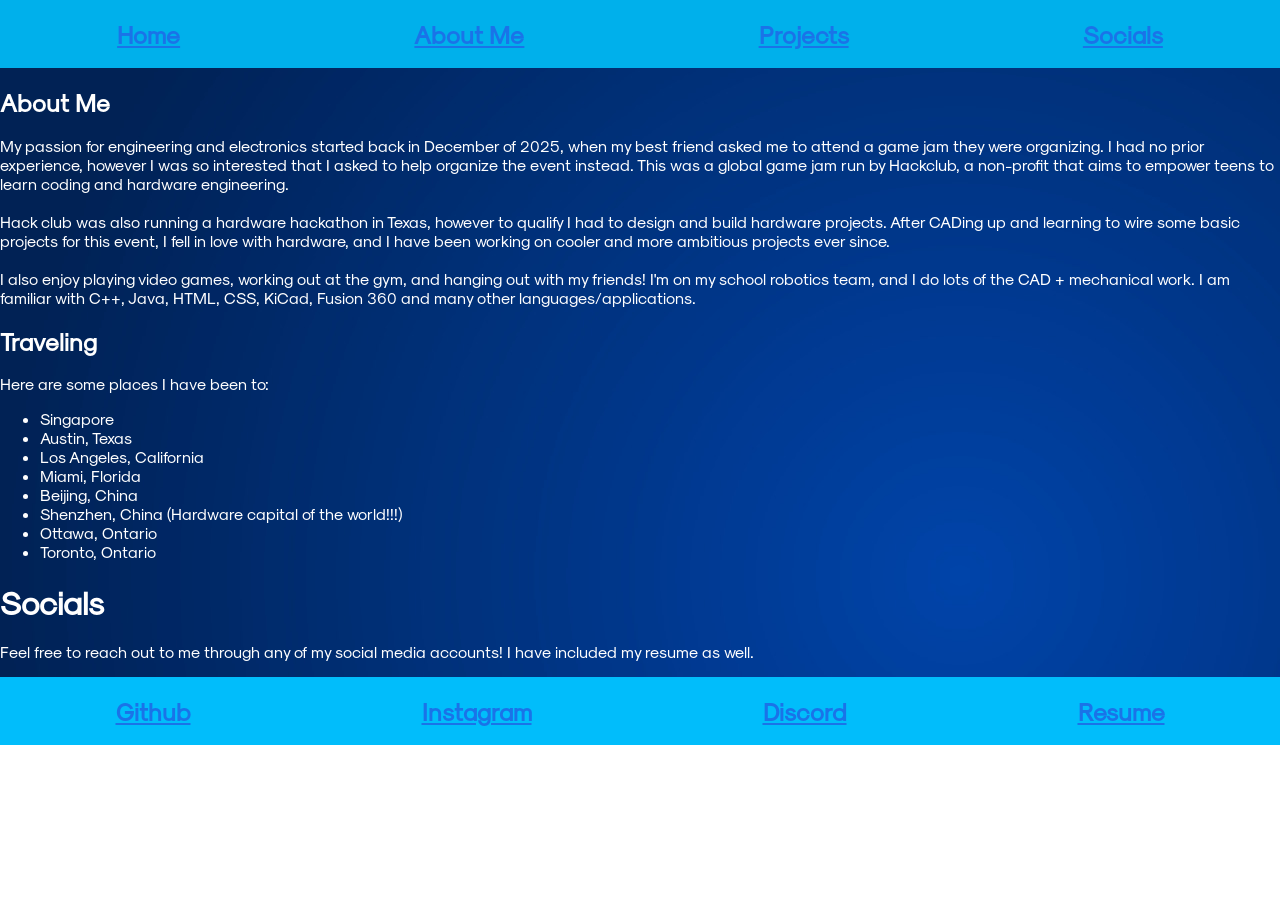
==== about.html @ bfb6696e "Added multiple pages" ====
<html lang="en">
    <head>
        <meta charset="UTF-8">
        <meta name="viewport" content="width=device-width, initial-scale=1.0">
        <title>Jason's Projects</title>
        <link rel="stylesheet" href="style.css">
    </head>

    <div class="bgIMG">
        <body>
            
            <!-- Navigation Bar -->
            <div class="navbar">  
                <a href="home.html"><h2><center>Home</center></h2></a>
                <a href="about.html"><h2><center>About Me</center></h2></a>
                <a href="projects.html"><h2><center>Projects</center></h2></a>
                <a href="socials.html"><h2><center>Socials</center></h2></a>
            </div>
        
            <!-- About Me -->
            <section id="about">
                <h2>About Me</h2>
                <p>My passion for engineering and electronics started back in December of 2025, 
                    when my best friend asked me to attend a game jam they were organizing. I had no prior experience, 
                    however I was so interested that I asked to help organize the event instead. This was a global game jam run by Hackclub, 
                    a non-profit that aims to empower teens to learn coding and hardware engineering. 
                
                    <br><br>Hack club was also running a hardware hackathon in Texas, however to qualify I had to design and build hardware projects.
                    After CADing up and learning to wire some basic projects for this event, I fell in love with hardware, 
                    and I have been working on cooler and more ambitious projects ever since.
                
                    <br><br>I also enjoy playing video games, working out at the gym, and hanging out with my friends! 
                    I'm on my school robotics team, and I do lots of the CAD + mechanical work.
                    I am familiar with C++, Java, HTML, CSS, KiCad, Fusion 360 and many other languages/applications.</p>
            </section>

            <!-- Places I have Visited -->
            <section id="visited">
                <h2>Traveling</h2>
                <p>Here are some places I have been to:</p>
                <ul>
                    <li>Singapore </li>                
                    <li>Austin, Texas</li>
                    <li>Los Angeles, California</li>
                    <li>Miami, Florida</li>
                    <li>Beijing, China</li>
                    <li>Shenzhen, China (Hardware capital of the world!!!)</li>
                    <li>Ottawa, Ontario</li>
                    <li>Toronto, Ontario</li>
                </ul>
            </section>

            <!-- Social Media Links -->
            <div>
                <h1>Socials</h1>
                <p>Feel free to reach out to me through any of my social media accounts! I have included my resume as well.</p> 
                <div class="socials">
                    <a href="https://github.com/Ninjadude01"><h2>Github</h2></a>
                    <a href="https://www.instagram.com/ninjadude613/"><h2>Instagram</h2></a>
                    <a href="https://discord.com/users/909552256804880414"><h2>Discord</h2></a>
                    <a href="Assets/Jason-Resume.pdf"><h2>Resume</h2>  
                </div>  
            </div>

        </body>
    </div>
</html>
---- style.css ----
@font-face {
    font-family: CoolFont;
    src: url(Assets/SK.otf);
}

body {
    font-family: 'CoolFont', sans-serif;
    background-size: cover;
    padding:0%;
    margin:0;
    color: #ffffff;

}

.bgIMG{
    background-image: url("Images/blueBG2.jpg");
    width: 100%;
    height: auto;
}
.banner {
    height: auto;
    background-color: rgb(1, 189, 251);
    font-family: 'CoolFont', sans-serif;
    padding: 1%;
}

.navbar {
    font-family: 'CoolFont', sans-serif;
    display:flex;
    justify-content: space-around;
    background-color: rgb(0, 176, 235);
}

.ALLproj {
    font-family: 'CoolFont', sans-serif;
    display:flex;
    justify-content: space-around;

}

.proj {
    width: 30%;
}


.img {
    width: 100%;
} 

.socials {
    font-family: 'CoolFont', sans-serif;
    display:flex;
    justify-content: space-around;
    background-color: rgb(1, 189, 251);
}

.song {
    font-family: 'CoolFont', sans-serif;
    display:flex;
    justify-content: space-around;

}

.PERimg {
    width: 250px;
    height: auto;
    display: flex;
    border: solid 5px #000;
    border-radius: 10px;
    display: block; 
    margin: 0 auto;
}

/*link color*/
a:link {
  color: #1a73e8;
}

/* Visited link */
a:visited {
  color: #6a0dad;
}

/* Mouse over link */
a:hover {
  color: #03fb45;
}

/* Selected/clicked link */
a:active {
  color: #008000;
}
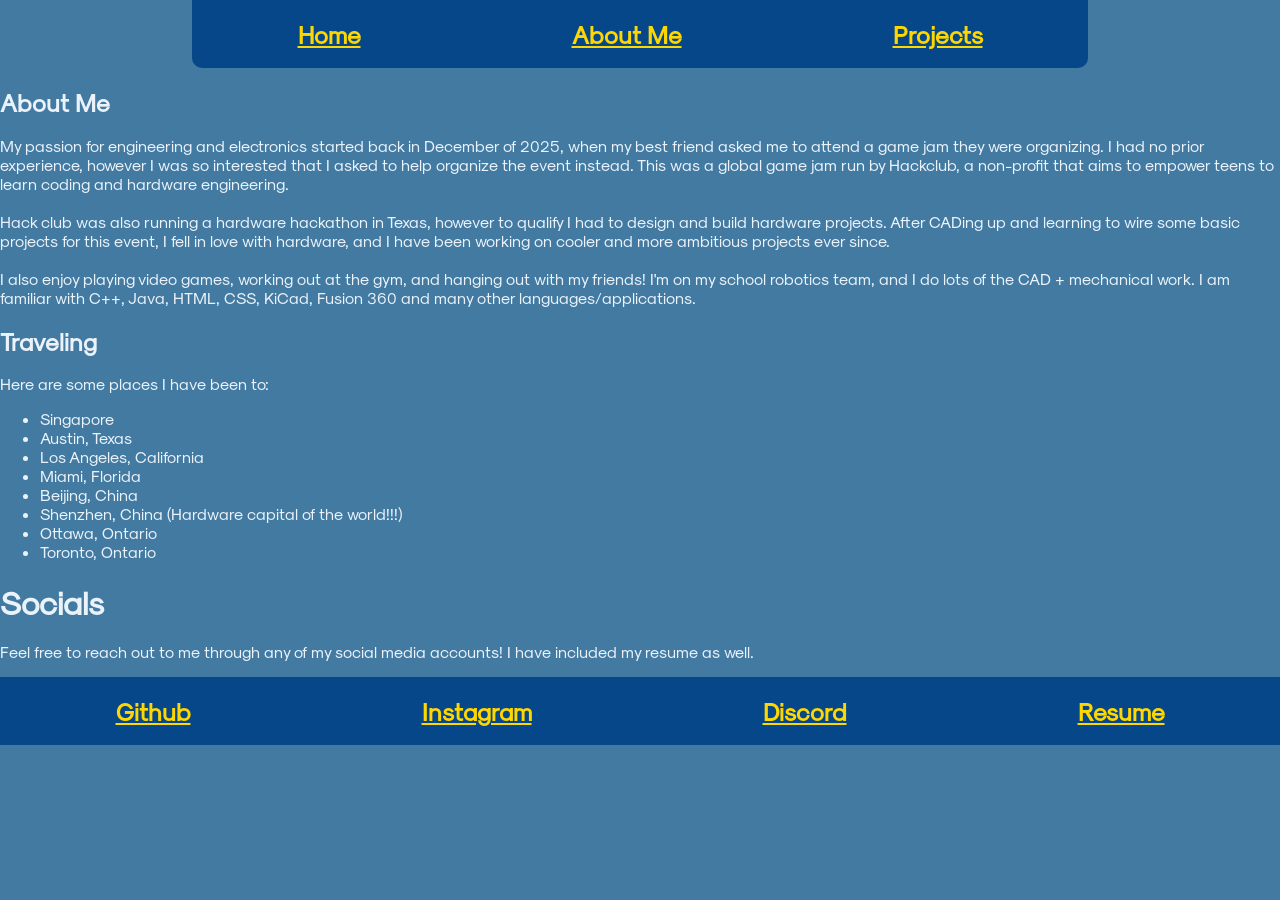
==== commit ee266b89: "Added color and favicon" ====
--- a/about.html
+++ b/about.html
@@ -1,24 +1,23 @@
 <html lang="en">
     <head>
+        <link rel="stylesheet" href="style.css">
         <meta charset="UTF-8">
         <meta name="viewport" content="width=device-width, initial-scale=1.0">
-        <title>Jason's Projects</title>
-        <link rel="stylesheet" href="style.css">
+        <title>Jason's Personal Website</title>
+        <link rel="icon" type="image/png" href="Assets/star1.png">
     </head>
 
     <div class="bgIMG">
         <body>
-            
             <!-- Navigation Bar -->
             <div class="navbar">  
                 <a href="home.html"><h2><center>Home</center></h2></a>
                 <a href="about.html"><h2><center>About Me</center></h2></a>
                 <a href="projects.html"><h2><center>Projects</center></h2></a>
-                <a href="socials.html"><h2><center>Socials</center></h2></a>
             </div>
         
             <!-- About Me -->
-            <section id="about">
+            <div class="about">
                 <h2>About Me</h2>
                 <p>My passion for engineering and electronics started back in December of 2025, 
                     when my best friend asked me to attend a game jam they were organizing. I had no prior experience, 
@@ -32,10 +31,10 @@
                     <br><br>I also enjoy playing video games, working out at the gym, and hanging out with my friends! 
                     I'm on my school robotics team, and I do lots of the CAD + mechanical work.
                     I am familiar with C++, Java, HTML, CSS, KiCad, Fusion 360 and many other languages/applications.</p>
-            </section>
+            </div>
 
             <!-- Places I have Visited -->
-            <section id="visited">
+            <div class="visited">
                 <h2>Traveling</h2>
                 <p>Here are some places I have been to:</p>
                 <ul>
@@ -48,7 +47,7 @@
                     <li>Ottawa, Ontario</li>
                     <li>Toronto, Ontario</li>
                 </ul>
-            </section>
+            </div>
 
             <!-- Social Media Links -->
             <div>
--- a/style.css
+++ b/style.css
@@ -8,40 +8,50 @@
     background-size: cover;
     padding:0%;
     margin:0;
-    color: #ffffff;
-
+    color: #ebf2fa;
+    background-color: #427aa1;
 }
 
+/*
 .bgIMG{
-    background-image: url("Images/blueBG2.jpg");
-    width: 100%;
-    height: auto;
+    /*background-image: url("Images/blueBG2.jpg");
+    background-size: cover;
+    background-position: center center;
+    background-repeat: no-repeat;
+    min-height: 100vh;
 }
+*/
+
 .banner {
     height: auto;
-    background-color: rgb(1, 189, 251);
+    background-color: #064789;
     font-family: 'CoolFont', sans-serif;
-    padding: 1%;
+    margin: 0% auto;
+    border-style: solid;
+    border-width: 5px;
+    border-color: #FFD700;
 }
 
 .navbar {
     font-family: 'CoolFont', sans-serif;
     display:flex;
     justify-content: space-around;
-    background-color: rgb(0, 176, 235);
+    background-color: #064789;
+    border-bottom-left-radius: 10px;
+    border-bottom-right-radius: 10px;
+    width: 70%;
+    margin:0 auto;
 }
 
 .ALLproj {
     font-family: 'CoolFont', sans-serif;
     display:flex;
     justify-content: space-around;
-
 }
 
 .proj {
     width: 30%;
 }
-
 
 .img {
     width: 100%;
@@ -51,14 +61,13 @@
     font-family: 'CoolFont', sans-serif;
     display:flex;
     justify-content: space-around;
-    background-color: rgb(1, 189, 251);
+    background-color: #064789;
 }
 
 .song {
     font-family: 'CoolFont', sans-serif;
     display:flex;
     justify-content: space-around;
-
 }
 
 .PERimg {
@@ -71,22 +80,55 @@
     margin: 0 auto;
 }
 
+.quote{
+    font-family: 'CoolFont', sans-serif;
+    background-color: #064789;
+    border-radius: 20px;
+    width: 50%;
+    height: auto;
+    margin: 3% auto;
+    padding: 10px;
+    margin-bottom: 0;
+    }
+
+.welcome{
+    font-family: 'CoolFont', sans-serif;
+    background-color: #064789;
+    border-radius: 0px;
+    width: 95%;
+    height: auto;
+    margin: 3% auto;
+    padding: 10px;
+    margin-bottom: 0;
+    }
+
+.txt {
+    font-family: 'CoolFont', sans-serif;
+    color: #FFD700;
+    font-size: 250%;
+    }
+
+.main {
+    font-family: 'CoolFont', sans-serif;
+    color: #ffffff;
+    font-size: 100%;
+    }    
 /*link color*/
 a:link {
-  color: #1a73e8;
+    color: #FFD700;
 }
 
 /* Visited link */
 a:visited {
-  color: #6a0dad;
+    color: #FFD700;
 }
 
 /* Mouse over link */
 a:hover {
-  color: #03fb45;
+    color: #FFD700;
 }
 
 /* Selected/clicked link */
 a:active {
-  color: #008000;
+    color: #FFD700;
 }
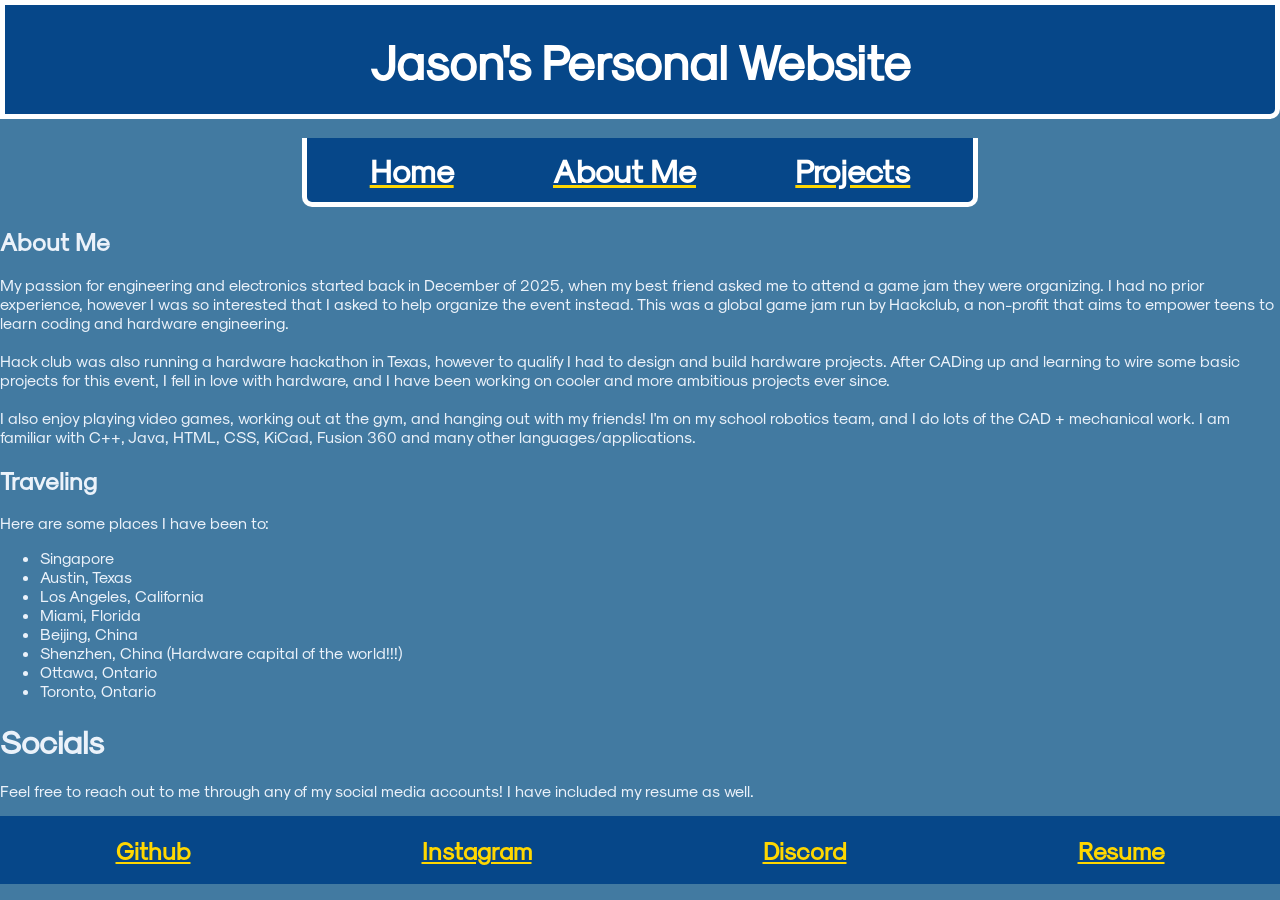
==== commit f7572f93: "Improved home page layout" ====
--- a/about.html
+++ b/about.html
@@ -1,66 +1,73 @@
 <html lang="en">
-    <head>
-        <link rel="stylesheet" href="style.css">
-        <meta charset="UTF-8">
-        <meta name="viewport" content="width=device-width, initial-scale=1.0">
-        <title>Jason's Personal Website</title>
-        <link rel="icon" type="image/png" href="Assets/star1.png">
-    </head>
+<head>
+    <link rel="stylesheet" href="style.css">
+    <meta charset="UTF-8">
+    <meta name="viewport" content="width=device-width, initial-scale=1.0">
+    <title>Jason's Personal Website</title>
+    <link rel="icon" type="image/png" href="Assets/star1.png">
+</head>
 
-    <div class="bgIMG">
-        <body>
-            <!-- Navigation Bar -->
-            <div class="navbar">  
-                <a href="home.html"><h2><center>Home</center></h2></a>
-                <a href="about.html"><h2><center>About Me</center></h2></a>
-                <a href="projects.html"><h2><center>Projects</center></h2></a>
-            </div>
+<div class="bgIMG">
+<body>
+
+    <!-- Banner -->   
+    <div class="banner"> 
+        <div class="title"><center>Jason's Personal Website</center></div>
+    </div>
+
+    <br>
+    <!-- Navigation Bar -->
+    <div class="navbar">  
+        <a href="home.html"><div class="txt"><center>Home</center></div></a> 
+        <a href="about.html"><div class="txt"><center>About Me</center></div></a> 
+        <a href="projects.html"><div class="txt"><center>Projects</center></div></a> 
+    </div>
+    
+    <!-- About Me -->
+    <div class="about">
+        <h2>About Me</h2>
+        <p>My passion for engineering and electronics started back in December of 2025, 
+            when my best friend asked me to attend a game jam they were organizing. I had no prior experience, 
+            however I was so interested that I asked to help organize the event instead. This was a global game jam run by Hackclub, 
+            a non-profit that aims to empower teens to learn coding and hardware engineering. 
         
-            <!-- About Me -->
-            <div class="about">
-                <h2>About Me</h2>
-                <p>My passion for engineering and electronics started back in December of 2025, 
-                    when my best friend asked me to attend a game jam they were organizing. I had no prior experience, 
-                    however I was so interested that I asked to help organize the event instead. This was a global game jam run by Hackclub, 
-                    a non-profit that aims to empower teens to learn coding and hardware engineering. 
-                
-                    <br><br>Hack club was also running a hardware hackathon in Texas, however to qualify I had to design and build hardware projects.
-                    After CADing up and learning to wire some basic projects for this event, I fell in love with hardware, 
-                    and I have been working on cooler and more ambitious projects ever since.
-                
-                    <br><br>I also enjoy playing video games, working out at the gym, and hanging out with my friends! 
-                    I'm on my school robotics team, and I do lots of the CAD + mechanical work.
-                    I am familiar with C++, Java, HTML, CSS, KiCad, Fusion 360 and many other languages/applications.</p>
-            </div>
+            <br><br>Hack club was also running a hardware hackathon in Texas, however to qualify I had to design and build hardware projects.
+            After CADing up and learning to wire some basic projects for this event, I fell in love with hardware, 
+            and I have been working on cooler and more ambitious projects ever since.
+        
+            <br><br>I also enjoy playing video games, working out at the gym, and hanging out with my friends! 
+            I'm on my school robotics team, and I do lots of the CAD + mechanical work.
+            I am familiar with C++, Java, HTML, CSS, KiCad, Fusion 360 and many other languages/applications.</p>
+    </div>
 
-            <!-- Places I have Visited -->
-            <div class="visited">
-                <h2>Traveling</h2>
-                <p>Here are some places I have been to:</p>
-                <ul>
-                    <li>Singapore </li>                
-                    <li>Austin, Texas</li>
-                    <li>Los Angeles, California</li>
-                    <li>Miami, Florida</li>
-                    <li>Beijing, China</li>
-                    <li>Shenzhen, China (Hardware capital of the world!!!)</li>
-                    <li>Ottawa, Ontario</li>
-                    <li>Toronto, Ontario</li>
-                </ul>
-            </div>
+        <!-- Places I have Visited -->
+        <div class="visited">
+            <h2>Traveling</h2>
+            <p>Here are some places I have been to:</p>
+            <ul>
+                <li>Singapore </li>                
+                <li>Austin, Texas</li>
+                <li>Los Angeles, California</li>
+                <li>Miami, Florida</li>
+                <li>Beijing, China</li>
+                <li>Shenzhen, China (Hardware capital of the world!!!)</li>
+                <li>Ottawa, Ontario</li>
+                <li>Toronto, Ontario</li>
+            </ul>
+        </div>
 
-            <!-- Social Media Links -->
-            <div>
-                <h1>Socials</h1>
-                <p>Feel free to reach out to me through any of my social media accounts! I have included my resume as well.</p> 
-                <div class="socials">
-                    <a href="https://github.com/Ninjadude01"><h2>Github</h2></a>
-                    <a href="https://www.instagram.com/ninjadude613/"><h2>Instagram</h2></a>
-                    <a href="https://discord.com/users/909552256804880414"><h2>Discord</h2></a>
-                    <a href="Assets/Jason-Resume.pdf"><h2>Resume</h2>  
-                </div>  
-            </div>
+        <!-- Social Media Links -->
+        <div>
+            <h1>Socials</h1>
+            <p>Feel free to reach out to me through any of my social media accounts! I have included my resume as well.</p> 
+            <div class="socials">
+                <a href="https://github.com/Ninjadude01"><h2>Github</h2></a>
+                <a href="https://www.instagram.com/ninjadude613/"><h2>Instagram</h2></a>
+                <a href="https://discord.com/users/909552256804880414"><h2>Discord</h2></a>
+                <a href="Assets/Jason-Resume.pdf"><h2>Resume</h2>  
+            </div>  
+        </div>
 
-        </body>
-    </div>
+</body>
+</div>
 </html>
--- a/style.css
+++ b/style.css
@@ -27,9 +27,13 @@
     background-color: #064789;
     font-family: 'CoolFont', sans-serif;
     margin: 0% auto;
+    padding: 2%;
     border-style: solid;
     border-width: 5px;
-    border-color: #FFD700;
+    border-color: #ffffff;
+    border-bottom-right-radius: 10px;
+    border-bottom-right-radius: 10px;
+
 }
 
 .navbar {
@@ -37,10 +41,17 @@
     display:flex;
     justify-content: space-around;
     background-color: #064789;
-    border-bottom-left-radius: 10px;
-    border-bottom-right-radius: 10px;
-    width: 70%;
-    margin:0 auto;
+    border-radius: 10px;
+    border-top-left-radius: 0;
+    border-top-right-radius: 0;
+    width: 50%;
+    margin: top 10%;;
+    margin: 0 auto;
+    padding: 1%;
+    border-style: solid;
+    border-width: 5px;
+    border-top-width: 0px;
+    border-color: #ffffff;
 }
 
 .ALLproj {
@@ -89,30 +100,57 @@
     margin: 3% auto;
     padding: 10px;
     margin-bottom: 0;
-    }
+    border-style: solid;
+    border-width: 5px;
+    border-color: #ffffff;
+    font-size: 150%;
+}
 
 .welcome{
     font-family: 'CoolFont', sans-serif;
     background-color: #064789;
-    border-radius: 0px;
-    width: 95%;
+    border-radius: 10px;
+    width: 60%;
     height: auto;
-    margin: 3% auto;
-    padding: 10px;
+    margin: 20px auto;
+    padding: 1%;
     margin-bottom: 0;
-    }
+    border-style: solid;
+    border-width: 5px;
+    border-color: #ffffff;
+}
+
+.title {
+    font-family: 'CoolFont', sans-serif;
+    color: #ffffff;
+    font-size: 300%;
+    font-weight: bold;
+}
 
 .txt {
     font-family: 'CoolFont', sans-serif;
+    color: #ffffff;
+    font-size: 200%;
+    font-weight: bolder;
+}
+
+.navtxt {
+    font-family: 'CoolFont', sans-serif;
     color: #FFD700;
-    font-size: 250%;
-    }
-
+    font-size: 200%;
+    font-weight: bolder;
+}
 .main {
     font-family: 'CoolFont', sans-serif;
     color: #ffffff;
-    font-size: 100%;
-    }    
+    font-size: 130%;
+    padding:1%;
+}    
+
+.audioBox {
+    margin-left:21%;
+}
+
 /*link color*/
 a:link {
     color: #FFD700;
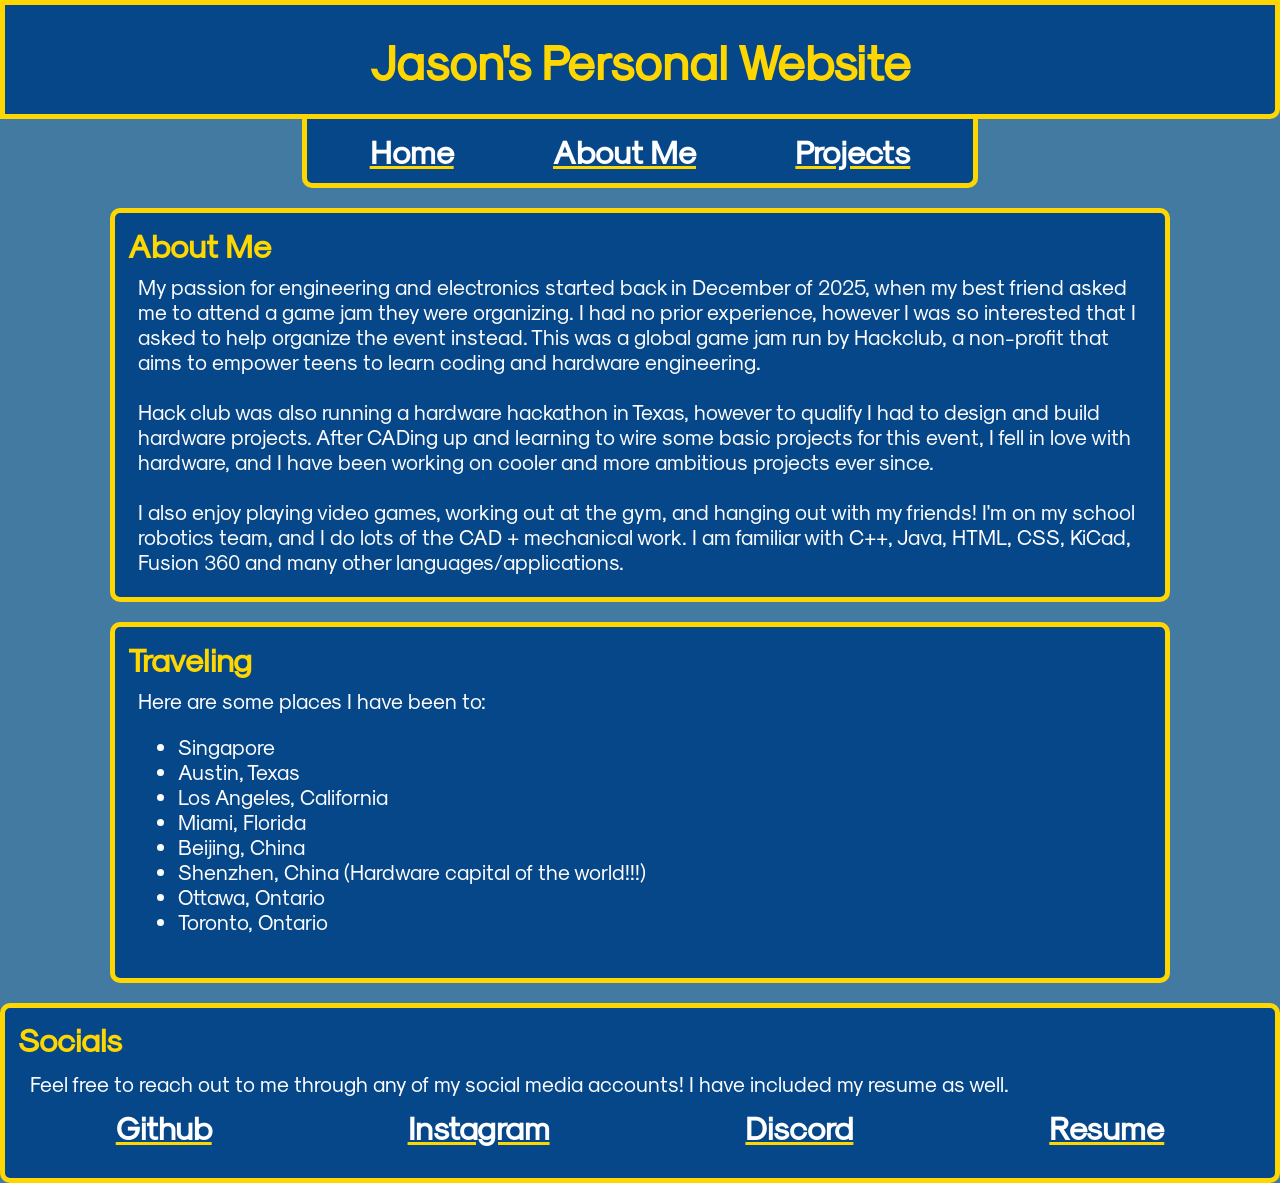
==== commit 79eb6cbf: "Better UI for about page, yellow borders" ====
--- a/about.html
+++ b/about.html
@@ -14,19 +14,18 @@
     <div class="banner"> 
         <div class="title"><center>Jason's Personal Website</center></div>
     </div>
-
-    <br>
+    
     <!-- Navigation Bar -->
     <div class="navbar">  
-        <a href="home.html"><div class="txt"><center>Home</center></div></a> 
-        <a href="about.html"><div class="txt"><center>About Me</center></div></a> 
-        <a href="projects.html"><div class="txt"><center>Projects</center></div></a> 
+        <a href="home.html"><div class="navtxt"><center>Home</center></div></a> 
+        <a href="about.html"><div class="navtxt"><center>About Me</center></div></a> 
+        <a href="projects.html"><div class="navtxt"><center>Projects</center></div></a> 
     </div>
     
     <!-- About Me -->
-    <div class="about">
-        <h2>About Me</h2>
-        <p>My passion for engineering and electronics started back in December of 2025, 
+    <div class="textBoxAbout">
+        <div class="txt">About Me</div>
+        <div class="main">My passion for engineering and electronics started back in December of 2025, 
             when my best friend asked me to attend a game jam they were organizing. I had no prior experience, 
             however I was so interested that I asked to help organize the event instead. This was a global game jam run by Hackclub, 
             a non-profit that aims to empower teens to learn coding and hardware engineering. 
@@ -37,35 +36,39 @@
         
             <br><br>I also enjoy playing video games, working out at the gym, and hanging out with my friends! 
             I'm on my school robotics team, and I do lots of the CAD + mechanical work.
-            I am familiar with C++, Java, HTML, CSS, KiCad, Fusion 360 and many other languages/applications.</p>
+            I am familiar with C++, Java, HTML, CSS, KiCad, Fusion 360 and many other languages/applications.
+        </div>
     </div>
 
         <!-- Places I have Visited -->
-        <div class="visited">
-            <h2>Traveling</h2>
-            <p>Here are some places I have been to:</p>
-            <ul>
-                <li>Singapore </li>                
-                <li>Austin, Texas</li>
-                <li>Los Angeles, California</li>
-                <li>Miami, Florida</li>
-                <li>Beijing, China</li>
-                <li>Shenzhen, China (Hardware capital of the world!!!)</li>
-                <li>Ottawa, Ontario</li>
-                <li>Toronto, Ontario</li>
-            </ul>
+        <div class="textBoxTravel">
+            <div class="txt">Traveling</div>
+            <div class="main">Here are some places I have been to:
+                <ul>
+                    <li>Singapore </li>                
+                    <li>Austin, Texas</li>
+                    <li>Los Angeles, California</li>
+                    <li>Miami, Florida</li>
+                    <li>Beijing, China</li>
+                    <li>Shenzhen, China (Hardware capital of the world!!!)</li>
+                    <li>Ottawa, Ontario</li>
+                    <li>Toronto, Ontario</li>
+                </ul>
+            </div>
         </div>
 
         <!-- Social Media Links -->
-        <div>
-            <h1>Socials</h1>
-            <p>Feel free to reach out to me through any of my social media accounts! I have included my resume as well.</p> 
-            <div class="socials">
-                <a href="https://github.com/Ninjadude01"><h2>Github</h2></a>
-                <a href="https://www.instagram.com/ninjadude613/"><h2>Instagram</h2></a>
-                <a href="https://discord.com/users/909552256804880414"><h2>Discord</h2></a>
-                <a href="Assets/Jason-Resume.pdf"><h2>Resume</h2>  
-            </div>  
+        <div class="socials">
+            <div class="txt">Socials</div>
+            <div class="main">Feel free to reach out to me through any of my 
+                social media accounts! I have included my resume as well.</div>
+                
+                <div class="link">
+                <a href="https://github.com/Ninjadude01"><div class="navTxt"><center>Github</center></div></a>
+                <a href="https://www.instagram.com/ninjadude613/"><div class="navTxt"><center>Instagram</center></div></a>
+                <a href="https://discord.com/users/909552256804880414"><div class="navTxt"><center>Discord</center></div></a>             
+                <a href="Assets/Jason-Resume.pdf"><div class="navTxt"><center>Resume</center></div></a>        
+                </div><br>
         </div>
 
 </body>
--- a/style.css
+++ b/style.css
@@ -30,7 +30,7 @@
     padding: 2%;
     border-style: solid;
     border-width: 5px;
-    border-color: #ffffff;
+    border-color: #FFD700;
     border-bottom-right-radius: 10px;
     border-bottom-right-radius: 10px;
 
@@ -51,7 +51,7 @@
     border-style: solid;
     border-width: 5px;
     border-top-width: 0px;
-    border-color: #ffffff;
+    border-color: #FFD700;
 }
 
 .ALLproj {
@@ -70,9 +70,16 @@
 
 .socials {
     font-family: 'CoolFont', sans-serif;
-    display:flex;
-    justify-content: space-around;
-    background-color: #064789;
+    background-color: #064789;
+    border-radius: 10px;
+    width: auto;
+    height: auto;
+    margin: 20px auto;
+    padding: 1%;
+    margin-bottom: 0;
+    border-style: solid;
+    border-width: 5px;
+    border-color: #FFD700;
 }
 
 .song {
@@ -85,7 +92,8 @@
     width: 250px;
     height: auto;
     display: flex;
-    border: solid 5px #000;
+    border: solid 5px #FFD700;
+    border-width: 5px;
     border-radius: 10px;
     display: block; 
     margin: 0 auto;
@@ -97,16 +105,17 @@
     border-radius: 20px;
     width: 50%;
     height: auto;
-    margin: 3% auto;
+    margin: 2% auto;
     padding: 10px;
     margin-bottom: 0;
     border-style: solid;
     border-width: 5px;
-    border-color: #ffffff;
+    border-color: #FFD700;
+    color:#FFD700;
     font-size: 150%;
 }
 
-.welcome{
+.textBox{
     font-family: 'CoolFont', sans-serif;
     background-color: #064789;
     border-radius: 10px;
@@ -117,26 +126,54 @@
     margin-bottom: 0;
     border-style: solid;
     border-width: 5px;
-    border-color: #ffffff;
+    border-color: #FFD700;
+}
+
+.textBoxAbout{
+    font-family: 'CoolFont', sans-serif;
+    background-color: #064789;
+    border-radius: 10px;
+    width: 80%;
+    height: auto;
+    margin: 20px auto;
+    padding: 1%;
+    margin-bottom: 0;
+    border-style: solid;
+    border-width: 5px;
+    border-color: #FFD700;
+}
+
+.textBoxTravel{
+    font-family: 'CoolFont', sans-serif;
+    background-color: #064789;
+    border-radius: 10px;
+    width: 80%;
+    height: auto;
+    margin: 20px auto;
+    padding: 1%;
+    margin-bottom: 0;
+    border-style: solid;
+    border-width: 5px;
+    border-color: #FFD700;
 }
 
 .title {
     font-family: 'CoolFont', sans-serif;
-    color: #ffffff;
+    color: #FFD700;
     font-size: 300%;
     font-weight: bold;
 }
 
 .txt {
     font-family: 'CoolFont', sans-serif;
-    color: #ffffff;
+    color: #FFD700;
     font-size: 200%;
     font-weight: bolder;
 }
 
 .navtxt {
     font-family: 'CoolFont', sans-serif;
-    color: #FFD700;
+    color: #ffffff;
     font-size: 200%;
     font-weight: bolder;
 }
@@ -151,6 +188,22 @@
     margin-left:21%;
 }
 
+.perTxt {
+    font-family: 'CoolFont', sans-serif;
+    color: #ffffff;
+    font-size: 200%;
+    font-weight: bolder;
+}
+
+.link {
+    font-family: 'CoolFont', sans-serif;
+    display:flex;
+    justify-content: space-around;
+    margin: 0% auto;
+    padding: 0%;
+}
+
+
 /*link color*/
 a:link {
     color: #FFD700;
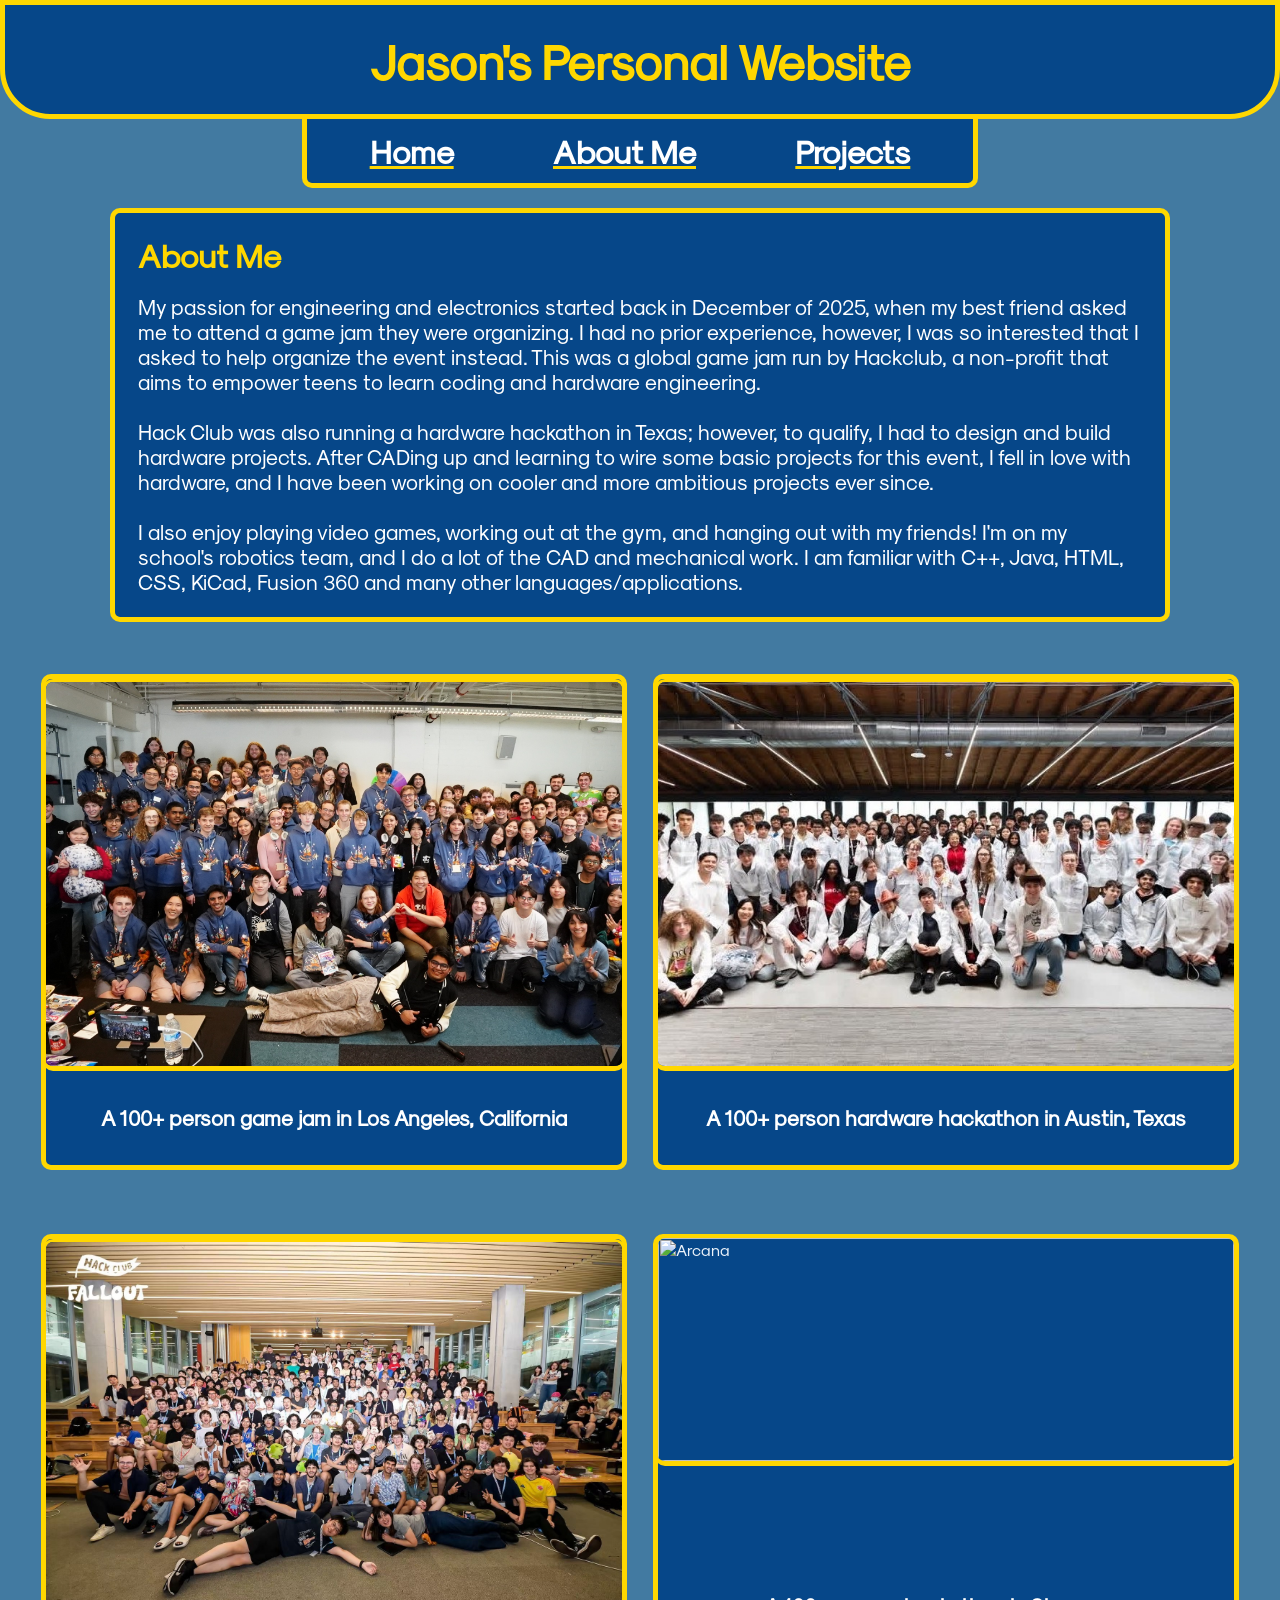
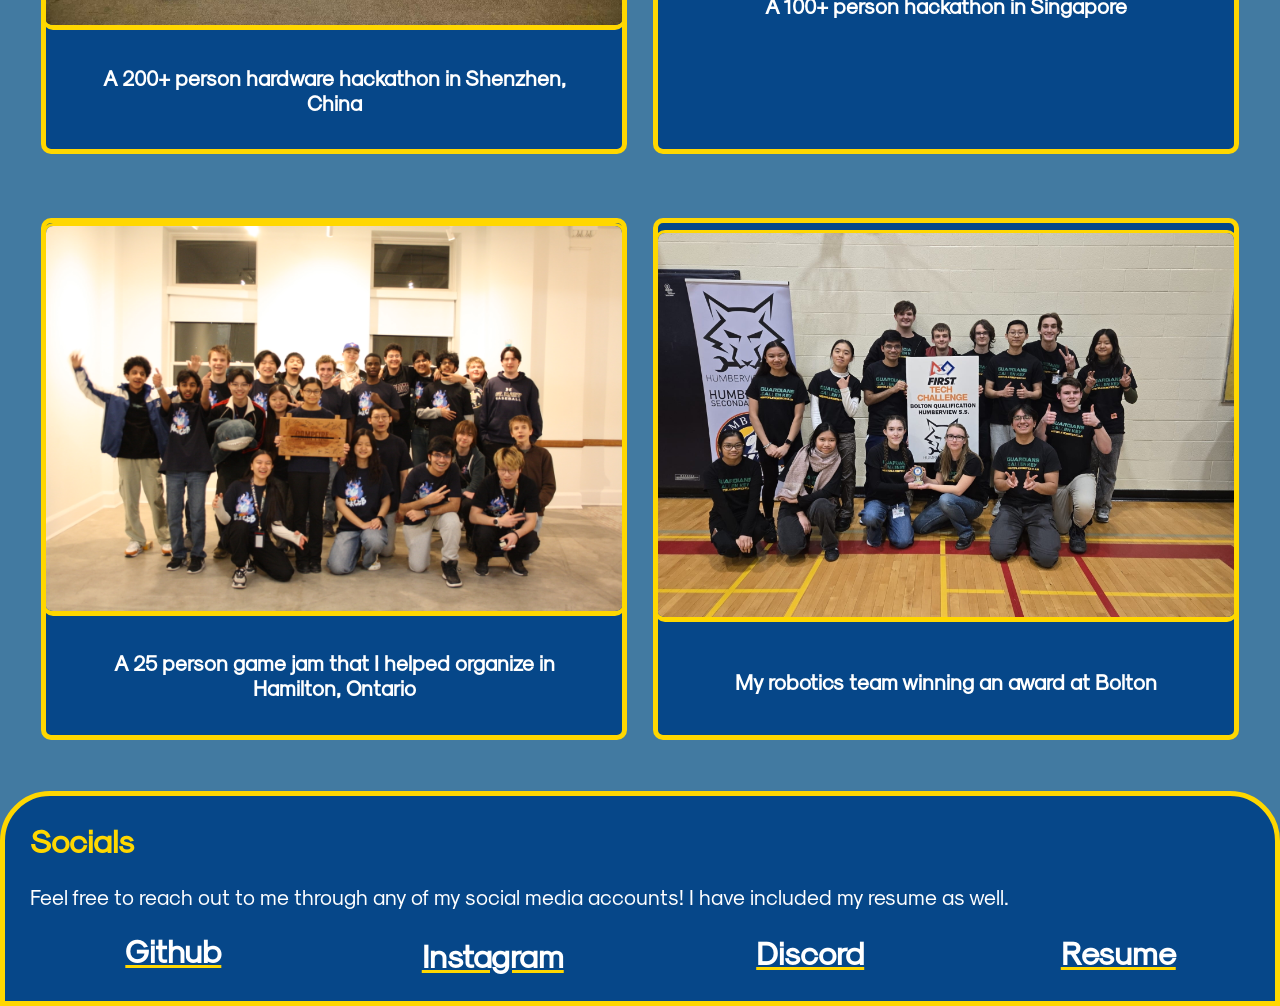
==== commit ac395a31: "Organized code, added + formatted hackathon pictures" ====
--- a/about.html
+++ b/about.html
@@ -17,7 +17,7 @@
     
     <!-- Navigation Bar -->
     <div class="navbar">  
-        <a href="home.html"><div class="navtxt"><center>Home</center></div></a> 
+        <a href="index.html"><div class="navtxt"><center>Home</center></div></a> 
         <a href="about.html"><div class="navtxt"><center>About Me</center></div></a> 
         <a href="projects.html"><div class="navtxt"><center>Projects</center></div></a> 
     </div>
@@ -27,48 +27,68 @@
         <div class="txt">About Me</div>
         <div class="main">My passion for engineering and electronics started back in December of 2025, 
             when my best friend asked me to attend a game jam they were organizing. I had no prior experience, 
-            however I was so interested that I asked to help organize the event instead. This was a global game jam run by Hackclub, 
+            however, I was so interested that I asked to help organize the event instead. This was a global game jam run by Hackclub, 
             a non-profit that aims to empower teens to learn coding and hardware engineering. 
         
-            <br><br>Hack club was also running a hardware hackathon in Texas, however to qualify I had to design and build hardware projects.
+            <br><br>Hack Club was also running a hardware hackathon in Texas; however, to qualify, I had to design and build hardware projects.
             After CADing up and learning to wire some basic projects for this event, I fell in love with hardware, 
             and I have been working on cooler and more ambitious projects ever since.
         
             <br><br>I also enjoy playing video games, working out at the gym, and hanging out with my friends! 
-            I'm on my school robotics team, and I do lots of the CAD + mechanical work.
+            I'm on my school's robotics team, and I do a lot of the CAD and mechanical work.
             I am familiar with C++, Java, HTML, CSS, KiCad, Fusion 360 and many other languages/applications.
         </div>
-    </div>
+    </div>    
 
-        <!-- Places I have Visited -->
-        <div class="textBoxTravel">
-            <div class="txt">Traveling</div>
-            <div class="main">Here are some places I have been to:
-                <ul>
-                    <li>Singapore </li>                
-                    <li>Austin, Texas</li>
-                    <li>Los Angeles, California</li>
-                    <li>Miami, Florida</li>
-                    <li>Beijing, China</li>
-                    <li>Shenzhen, China (Hardware capital of the world!!!)</li>
-                    <li>Ottawa, Ontario</li>
-                    <li>Toronto, Ontario</li>
-                </ul>
+    <div>
+        <div class="HackHorizontal">
+            <div class="HackBox">
+            <img src="Images/flagship.JPG" alt="Flagship" class="hackImg">
+                <div class="HackTxt"><center>A 100+ person game jam in Los Angeles, California</center></div>
+            </div>
+
+            <div class="HackBox">
+            <img src="Images/stasis.JPG" alt="Stasis" class="hackImg">
+                <div class="HackTxt"><center>A 100+ person hardware hackathon in Austin, Texas</center></div>
             </div>
         </div>
+
+        <div class="HackHorizontal">
+            <div class="HackBox">
+            <img src="Images/fallout.JPG" alt="Fallout" class="hackImg">
+                <div class="HackTxt"><center>A 200+ person hardware hackathon in Shenzhen, China</center></div>
+            </div>
+
+            <div class="HackBox">
+            <img src="Images/arcana.PNG" alt="Arcana" class="hackImg">
+                <div class="HackTxt"><center>A 100+ person hackathon in Singapore</center></div>
+            </div>
+        </div>
+
+        <div class="HackHorizontal">
+            <div class="HackBox">
+            <img src="Images/campfire.JPG" alt="Campfire" class="hackImg">
+                <div class="HackTxt"><center>A 25 person game jam that I helped organize in Hamilton, Ontario</center></div>
+            </div>
+
+            <div class="HackBox">
+            <img src="Images/robotics.jpg" alt="Robotics" class="hackImg">
+                <div class="HackTxt"><center>My robotics team winning an award at Bolton</center></div>
+            </div>
+        </div>
+    </div>
 
         <!-- Social Media Links -->
         <div class="socials">
             <div class="txt">Socials</div>
             <div class="main">Feel free to reach out to me through any of my 
                 social media accounts! I have included my resume as well.</div>
-                
                 <div class="link">
-                <a href="https://github.com/Ninjadude01"><div class="navTxt"><center>Github</center></div></a>
-                <a href="https://www.instagram.com/ninjadude613/"><div class="navTxt"><center>Instagram</center></div></a>
-                <a href="https://discord.com/users/909552256804880414"><div class="navTxt"><center>Discord</center></div></a>             
-                <a href="Assets/Jason-Resume.pdf"><div class="navTxt"><center>Resume</center></div></a>        
-                </div><br>
+                <a href="https://github.com/Ninjadude01"><div class="LinkTxt"><center>Github</center></div></a>
+                <a href="https://www.instagram.com/ninjadude613/"><div class="LinkTxt"><center>Instagram</center></div></a>
+                <a href="https://discord.com/users/909552256804880414"><div class="LinkTxt"><center>Discord</center></div></a>             
+                <a href="Assets/Jason-Resume.pdf"><div class="LinkTxt"><center>Resume</center></div></a>        
+                </div>
         </div>
 
 </body>
--- a/style.css
+++ b/style.css
@@ -3,6 +3,57 @@
     src: url(Assets/SK.otf);
 }
 
+
+
+/*Fonts*/
+.main {
+    font-family: 'CoolFont', sans-serif;
+    color: #ffffff;
+    font-size: 130%;
+    padding:1%;
+}    
+
+.title {
+    font-family: 'CoolFont', sans-serif;
+    color: #FFD700;
+    font-size: 300%;
+    font-weight: bold;
+}
+
+.txt {
+    font-family: 'CoolFont', sans-serif;
+    color: #FFD700;
+    font-size: 200%;
+    font-weight: bolder;
+    padding:1%;
+}
+
+.navtxt {
+    font-family: 'CoolFont', sans-serif;
+    color: #ffffff;
+    font-size: 200%;
+    font-weight: bolder;
+}
+
+.link {
+    font-family: 'CoolFont', sans-serif;
+    display:flex;
+    justify-content: space-around;
+    margin: 0% auto;
+    padding: 0%;
+}
+
+.LinkTxt {
+    font-family: 'CoolFont', sans-serif;
+    color: #ffffff;
+    font-size: 200%;
+    font-weight: bolder;
+    padding:10%;
+}
+
+
+
+/*Top of website*/
 body {
     font-family: 'CoolFont', sans-serif;
     background-size: cover;
@@ -31,9 +82,8 @@
     border-style: solid;
     border-width: 5px;
     border-color: #FFD700;
-    border-bottom-right-radius: 10px;
-    border-bottom-right-radius: 10px;
-
+    border-bottom-right-radius: 50px;
+    border-bottom-left-radius: 50px;
 }
 
 .navbar {
@@ -54,49 +104,96 @@
     border-color: #FFD700;
 }
 
-.ALLproj {
-    font-family: 'CoolFont', sans-serif;
+
+
+/*Home Page*/
+.songAndImg{
+    display:flex;
+}
+
+.song {
+    font-family: 'CoolFont', sans-serif;
+    background-color: #064789;
+    border-radius: 10px;
+    width: 20%;
+    height: 30%;
+    margin-top: 2%;
+    margin-right:2%;
+    margin-left: 18.5%;
+    padding: 1%;
+    border-style: solid;
+    border-width: 5px;
+    border-color: #FFD700;
+}
+
+.PERimg {
+    width:70%;
+    border-color: #FFD700;
+    border-width: 5px;
+    border-style: solid;
+    border-radius: 10px;
     display:flex;
     justify-content: space-around;
-}
-
-.proj {
-    width: 30%;
-}
-
-.img {
-    width: 100%;
+    margin: 10% auto;
+}
+
+.audioBox {
+    display:flex;
+    justify-content: center;
+    width: 100%;
+    margin-bottom:10%;
+}
+
+.perTxt {
+    font-family: 'CoolFont', sans-serif;
+    color: #ffffff;
+    font-size: 200%;
+    font-weight: bolder;
+}
+
+.gardenBox {
+    width: 38%;
+    height:30%;
+    border-color: #FFD700;
+    border-width: 5px;
+    border-style: solid;
+    border-radius: 10px;
+    margin-top: 2%;
+    margin-left: 0% auto;
+    background-color: #064789;
+    display:grid;
+    place-items: center;    
+}
+
+.garImg {
+    width: 100%;
+    border-radius: 10px;
+    border-top-width: 0px;
+    border-bottom-width: 5px;
+    border-color:#FFD700;
+    border-style: solid;
 } 
 
-.socials {
-    font-family: 'CoolFont', sans-serif;
-    background-color: #064789;
-    border-radius: 10px;
-    width: auto;
-    height: auto;
-    margin: 20px auto;
-    padding: 1%;
-    margin-bottom: 0;
-    border-style: solid;
-    border-width: 5px;
-    border-color: #FFD700;
-}
-
-.song {
-    font-family: 'CoolFont', sans-serif;
-    display:flex;
-    justify-content: space-around;
-}
-
-.PERimg {
-    width: 250px;
-    height: auto;
-    display: flex;
-    border: solid 5px #FFD700;
-    border-width: 5px;
-    border-radius: 10px;
-    display: block; 
-    margin: 0 auto;
+.garTxt{
+    font-family: 'CoolFont', sans-serif;
+    color: #ffffff;
+    font-size: 130%;
+    padding: 6%;
+    font-weight: bold;
+}
+
+.textBox{
+    font-family: 'CoolFont', sans-serif;
+    background-color: #064789;
+    border-radius: 10px;
+    width: 60%;
+    height: auto;
+    margin: 20px auto;
+    padding: 1%;
+    margin-bottom: 0;
+    border-style: solid;
+    border-width: 5px;
+    border-color: #FFD700;
 }
 
 .quote{
@@ -115,20 +212,64 @@
     font-size: 150%;
 }
 
-.textBox{
-    font-family: 'CoolFont', sans-serif;
-    background-color: #064789;
-    border-radius: 10px;
-    width: 60%;
-    height: auto;
-    margin: 20px auto;
-    padding: 1%;
-    margin-bottom: 0;
-    border-style: solid;
-    border-width: 5px;
-    border-color: #FFD700;
-}
-
+
+
+/*Projects Section*/
+.ALLproj {
+    font-family: 'CoolFont', sans-serif;
+    display:flex;
+    justify-content: space-around;
+}
+
+.textBoxProj{
+    font-family: 'CoolFont', sans-serif;
+    background-color: #064789;
+    border-radius: 10px;
+    width: 500px;
+    height: 100px;
+    margin: 20px auto;
+    padding: 2%;
+    margin-bottom:10px;
+    border-style: solid;
+    border-width: 5px;
+    border-color: #FFD700;
+}
+
+.proj{
+    font-family: 'CoolFont', sans-serif;
+    background-color: #064789;
+    border-radius: 10px;
+    width: 80%;
+    height: auto;
+    margin: 20px auto;
+    padding: 1%;
+    margin-bottom: 0;
+    border-style: solid;
+    border-width: 5px;
+    border-color: #FFD700;
+    width: 30%;
+}
+
+.img {
+    width: 100%;
+    border-radius: 10px;
+} 
+
+.ArmTopImg {
+    width: 100%;
+    border-top-left-radius: 10px;
+    border-top-right-radius: 10px;
+} 
+
+.ArmBottomImg {
+    width: 100%;
+    border-bottom-left-radius: 10px;
+    border-bottom-right-radius: 10px;
+} 
+
+
+
+/*About me Section*/
 .textBoxAbout{
     font-family: 'CoolFont', sans-serif;
     background-color: #064789;
@@ -143,67 +284,60 @@
     border-color: #FFD700;
 }
 
-.textBoxTravel{
-    font-family: 'CoolFont', sans-serif;
-    background-color: #064789;
-    border-radius: 10px;
-    width: 80%;
-    height: auto;
-    margin: 20px auto;
-    padding: 1%;
-    margin-bottom: 0;
-    border-style: solid;
-    border-width: 5px;
-    border-color: #FFD700;
-}
-
-.title {
-    font-family: 'CoolFont', sans-serif;
-    color: #FFD700;
-    font-size: 300%;
+.HackHorizontal {
+    display:flex;
+    justify-content: center;
+    margin:3% auto;
+}
+
+.HackBox {
+    width: 45%;
+    height:auto;
+    border-color: #FFD700;
+    border-width: 5px;
+    border-style: solid;
+    border-radius: 10px;
+    background-color: #064789;
+    display:grid;
+    place-items: center; 
+    margin:1%;
+}
+
+.HackImg {
+    width:100%;
+    border-radius: 10px;
+    border-bottom-width:5px;
+    border-color: #FFD700;
+    border-style: solid;
+}
+
+.HackTxt{
+    font-family: 'CoolFont', sans-serif;
+    color: #ffffff;
+    font-size: 130%;
+    padding: 6%;
     font-weight: bold;
 }
 
-.txt {
-    font-family: 'CoolFont', sans-serif;
-    color: #FFD700;
-    font-size: 200%;
-    font-weight: bolder;
-}
-
-.navtxt {
-    font-family: 'CoolFont', sans-serif;
-    color: #ffffff;
-    font-size: 200%;
-    font-weight: bolder;
-}
-.main {
-    font-family: 'CoolFont', sans-serif;
-    color: #ffffff;
-    font-size: 130%;
-    padding:1%;
-}    
-
-.audioBox {
-    margin-left:21%;
-}
-
-.perTxt {
-    font-family: 'CoolFont', sans-serif;
-    color: #ffffff;
-    font-size: 200%;
-    font-weight: bolder;
-}
-
-.link {
-    font-family: 'CoolFont', sans-serif;
-    display:flex;
-    justify-content: space-around;
-    margin: 0% auto;
-    padding: 0%;
-}
-
-
+.socials {
+    font-family: 'CoolFont', sans-serif;
+    background-color: #064789;
+    border-radius: 50px;
+    border-bottom-right-radius: 0px;
+    border-bottom-left-radius: 0px;
+    width: auto;
+    height: auto;
+    margin: 20px auto;
+    padding: 1%;
+    margin-bottom: 0;
+    border-style: solid;
+    border-width: 5px;
+    border-color: #FFD700;
+}
+
+
+
+/*Links*/
 /*link color*/
 a:link {
     color: #FFD700;
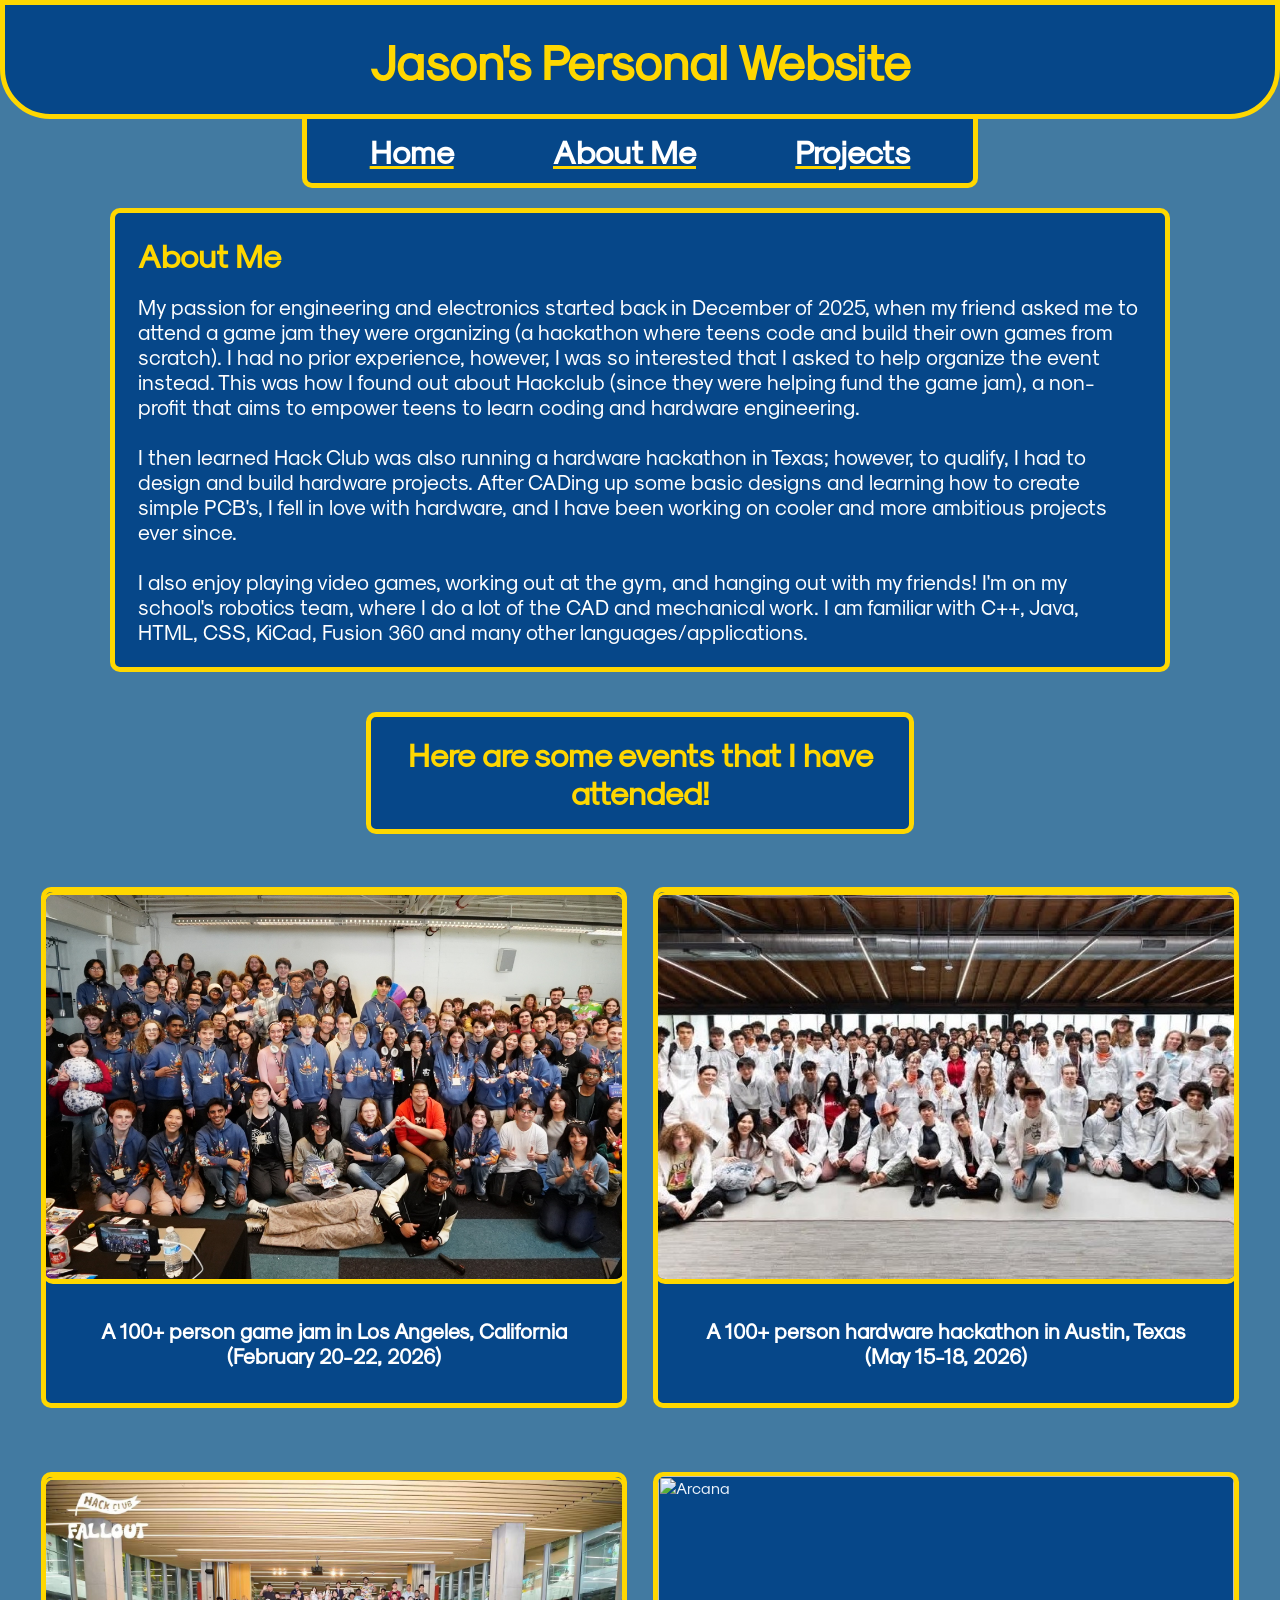
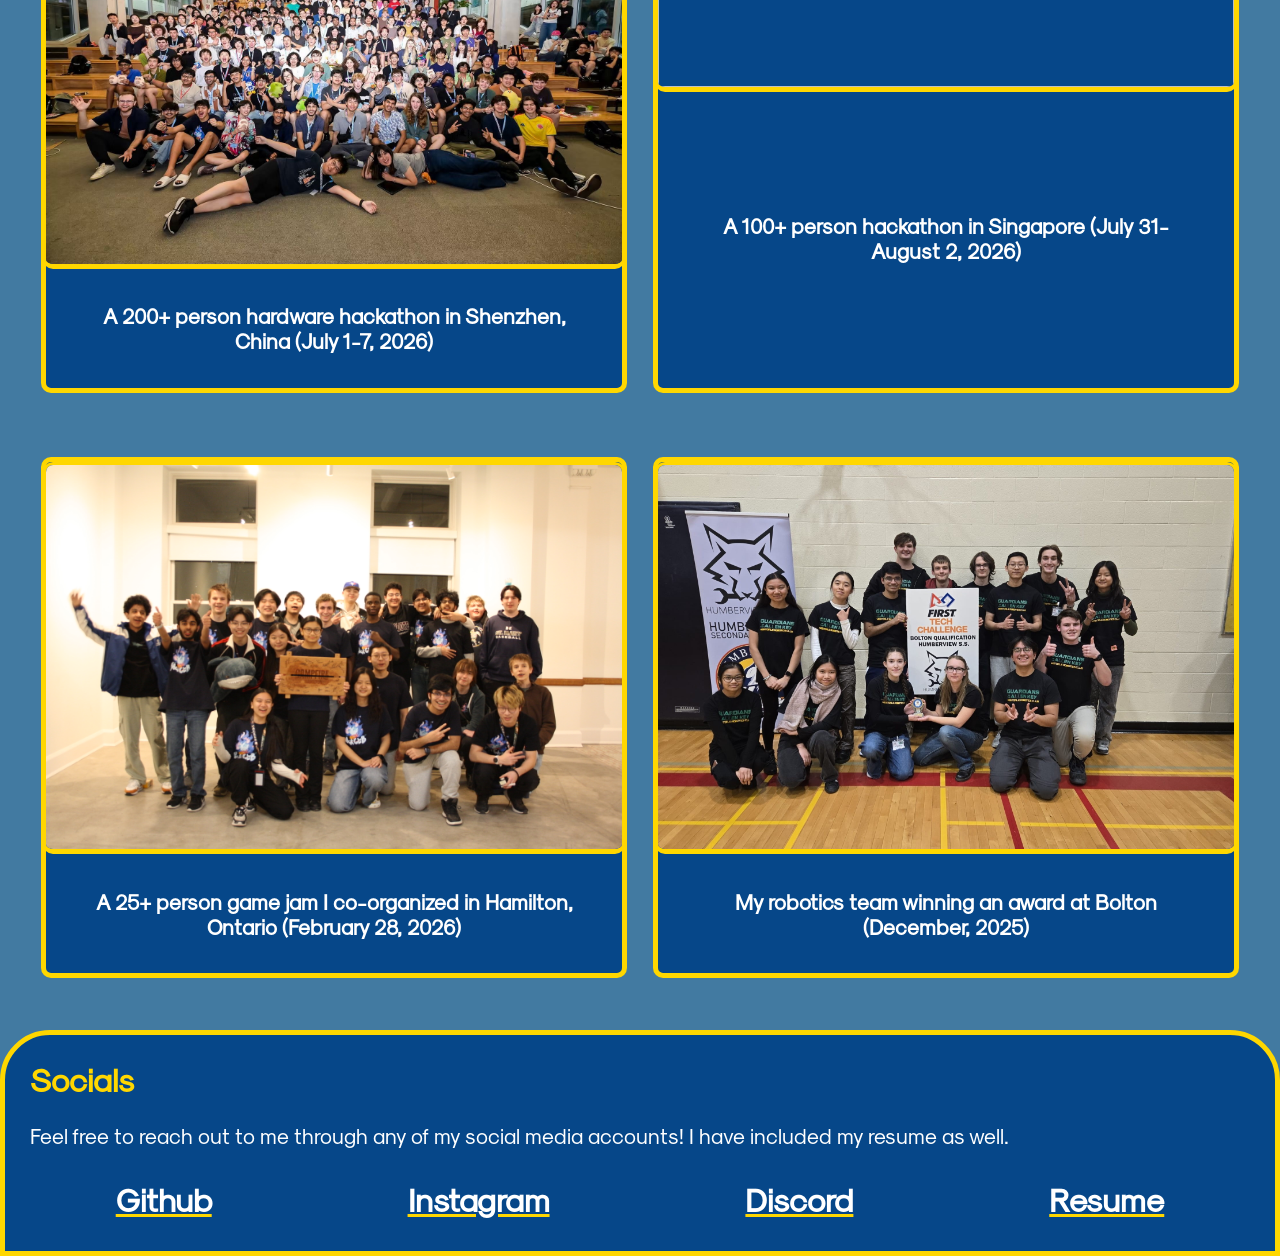
==== commit a32d5db1: "prepared for final version" ====
--- a/about.html
+++ b/about.html
@@ -26,54 +26,61 @@
     <div class="textBoxAbout">
         <div class="txt">About Me</div>
         <div class="main">My passion for engineering and electronics started back in December of 2025, 
-            when my best friend asked me to attend a game jam they were organizing. I had no prior experience, 
-            however, I was so interested that I asked to help organize the event instead. This was a global game jam run by Hackclub, 
-            a non-profit that aims to empower teens to learn coding and hardware engineering. 
+            when my friend asked me to attend a game jam they were organizing (a hackathon where teens code and build their own games from scratch). I had no prior experience, 
+            however, I was so interested that I asked to help organize the event instead. This was how I found out about Hackclub (since they were helping fund the game jam), 
+            a non-profit that aims to empower teens to learn coding and hardware engineering.
         
-            <br><br>Hack Club was also running a hardware hackathon in Texas; however, to qualify, I had to design and build hardware projects.
-            After CADing up and learning to wire some basic projects for this event, I fell in love with hardware, 
+            <br><br>I then learned Hack Club was also running a hardware hackathon in Texas; however, to qualify, I had to design and build hardware projects.
+            After CADing up some basic designs and learning how to create simple PCB's, I fell in love with hardware, 
             and I have been working on cooler and more ambitious projects ever since.
         
             <br><br>I also enjoy playing video games, working out at the gym, and hanging out with my friends! 
-            I'm on my school's robotics team, and I do a lot of the CAD and mechanical work.
+            I'm on my school's robotics team, where I do a lot of the CAD and mechanical work.
             I am familiar with C++, Java, HTML, CSS, KiCad, Fusion 360 and many other languages/applications.
         </div>
     </div>    
+
+    <div class="textBoxEvent">
+        <div class="txt">
+            <center>Here are some events that I have attended!</center>
+        </div>
+    </div>
+
 
     <div>
         <div class="HackHorizontal">
             <div class="HackBox">
             <img src="Images/flagship.JPG" alt="Flagship" class="hackImg">
-                <div class="HackTxt"><center>A 100+ person game jam in Los Angeles, California</center></div>
+                <div class="HackTxt"><center>A 100+ person game jam in Los Angeles, California (February 20-22, 2026)</center></div>
             </div>
 
             <div class="HackBox">
             <img src="Images/stasis.JPG" alt="Stasis" class="hackImg">
-                <div class="HackTxt"><center>A 100+ person hardware hackathon in Austin, Texas</center></div>
+                <div class="HackTxt"><center>A 100+ person hardware hackathon in Austin, Texas (May 15-18, 2026)</center></div>
             </div>
         </div>
 
         <div class="HackHorizontal">
             <div class="HackBox">
             <img src="Images/fallout.JPG" alt="Fallout" class="hackImg">
-                <div class="HackTxt"><center>A 200+ person hardware hackathon in Shenzhen, China</center></div>
+                <div class="HackTxt"><center>A 200+ person hardware hackathon in Shenzhen, China (July 1-7, 2026)</center></div>
             </div>
 
             <div class="HackBox">
             <img src="Images/arcana.PNG" alt="Arcana" class="hackImg">
-                <div class="HackTxt"><center>A 100+ person hackathon in Singapore</center></div>
+                <div class="HackTxt"><center>A 100+ person hackathon in Singapore (July 31-August 2, 2026)</center></div>
             </div>
         </div>
 
         <div class="HackHorizontal">
             <div class="HackBox">
             <img src="Images/campfire.JPG" alt="Campfire" class="hackImg">
-                <div class="HackTxt"><center>A 25 person game jam that I helped organize in Hamilton, Ontario</center></div>
+                <div class="HackTxt"><center>A 25+ person game jam I co-organized in Hamilton, Ontario (February 28, 2026)</center></div>
             </div>
 
             <div class="HackBox">
             <img src="Images/robotics.jpg" alt="Robotics" class="hackImg">
-                <div class="HackTxt"><center>My robotics team winning an award at Bolton</center></div>
+                <div class="HackTxt"><center>My robotics team winning an award at Bolton (December, 2025) </center></div>
             </div>
         </div>
     </div>
--- a/style.css
+++ b/style.css
@@ -48,7 +48,7 @@
     color: #ffffff;
     font-size: 200%;
     font-weight: bolder;
-    padding:10%;
+    padding: 20px;
 }
 
 
@@ -214,61 +214,6 @@
 
 
 
-/*Projects Section*/
-.ALLproj {
-    font-family: 'CoolFont', sans-serif;
-    display:flex;
-    justify-content: space-around;
-}
-
-.textBoxProj{
-    font-family: 'CoolFont', sans-serif;
-    background-color: #064789;
-    border-radius: 10px;
-    width: 500px;
-    height: 100px;
-    margin: 20px auto;
-    padding: 2%;
-    margin-bottom:10px;
-    border-style: solid;
-    border-width: 5px;
-    border-color: #FFD700;
-}
-
-.proj{
-    font-family: 'CoolFont', sans-serif;
-    background-color: #064789;
-    border-radius: 10px;
-    width: 80%;
-    height: auto;
-    margin: 20px auto;
-    padding: 1%;
-    margin-bottom: 0;
-    border-style: solid;
-    border-width: 5px;
-    border-color: #FFD700;
-    width: 30%;
-}
-
-.img {
-    width: 100%;
-    border-radius: 10px;
-} 
-
-.ArmTopImg {
-    width: 100%;
-    border-top-left-radius: 10px;
-    border-top-right-radius: 10px;
-} 
-
-.ArmBottomImg {
-    width: 100%;
-    border-bottom-left-radius: 10px;
-    border-bottom-right-radius: 10px;
-} 
-
-
-
 /*About me Section*/
 .textBoxAbout{
     font-family: 'CoolFont', sans-serif;
@@ -279,6 +224,19 @@
     margin: 20px auto;
     padding: 1%;
     margin-bottom: 0;
+    border-style: solid;
+    border-width: 5px;
+    border-color: #FFD700;
+}
+
+.textBoxEvent{
+    font-family: 'CoolFont', sans-serif;
+    background-color: #064789;
+    border-radius: 10px;
+    width: 40%;
+    height: auto;
+    margin: 40px auto;
+    padding: 1%;
     border-style: solid;
     border-width: 5px;
     border-color: #FFD700;
@@ -337,6 +295,61 @@
 
 
 
+/*Projects Section*/
+.ALLproj {
+    font-family: 'CoolFont', sans-serif;
+    display:flex;
+    justify-content: space-around;
+}
+
+.textBoxProj{
+    font-family: 'CoolFont', sans-serif;
+    background-color: #064789;
+    border-radius: 10px;
+    width: 500px;
+    height: 100px;
+    margin: 20px auto;
+    padding: 2%;
+    margin-bottom:10px;
+    border-style: solid;
+    border-width: 5px;
+    border-color: #FFD700;
+}
+
+.proj{
+    font-family: 'CoolFont', sans-serif;
+    background-color: #064789;
+    border-radius: 10px;
+    width: 80%;
+    height: auto;
+    margin: 20px auto;
+    padding: 1%;
+    margin-bottom: 0;
+    border-style: solid;
+    border-width: 5px;
+    border-color: #FFD700;
+    width: 30%;
+}
+
+.img {
+    width: 100%;
+    border-radius: 10px;
+} 
+
+.ArmTopImg {
+    width: 100%;
+    border-top-left-radius: 10px;
+    border-top-right-radius: 10px;
+} 
+
+.ArmBottomImg {
+    width: 100%;
+    border-bottom-left-radius: 10px;
+    border-bottom-right-radius: 10px;
+} 
+
+
+
 /*Links*/
 /*link color*/
 a:link {
